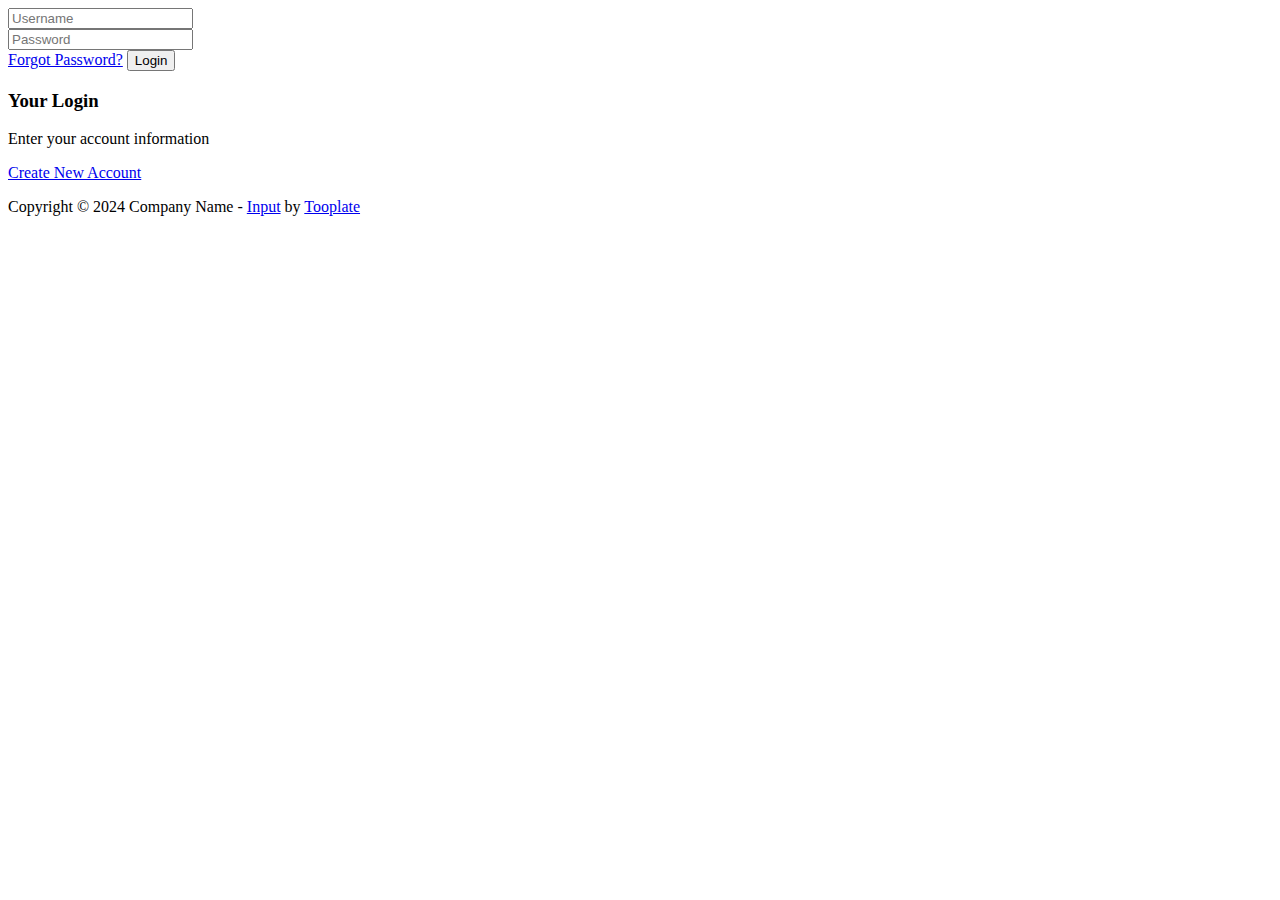
==== login.html @ 7373e90f "Add files via upload" ====
<!DOCTYPE html>
<html lang="en">

<head>
    <meta charset="UTF-8">
    <meta name="viewport" content="width=device-width, initial-scale=1.0">
    <meta http-equiv="X-UA-Compatible" content="ie=edge">
    <title>Login Form by Tooplate</title>
	<!--
    Template 2105 Input
	http://www.tooplate.com/view/2105-input
	-->
    <link rel="stylesheet" href="https://fonts.googleapis.com/css?family=Open+Sans:300,400">
    <link rel="stylesheet" href="css/bootstrap.min.css">
    <link rel="stylesheet" href="css/materialize.min.css">
    <link rel="stylesheet" href="css/tooplate.css">
</head>

<body id="login">
    <div class="container">
        <div class="row tm-register-row tm-mb-35">
            <div class="col-xl-6 col-lg-6 col-md-6 col-sm-12 tm-login-l">
                <form action="" method="post" class="tm-bg-black p-5 h-100">
                    <div class="input-field">
                        <input placeholder="Username" id="username" name="username" type="text" class="validate">
                    </div>
                    <div class="input-field mb-5">
                        <input placeholder="Password" id="password" name="password" type="password" class="validate">
                    </div>
                    <div class="tm-flex-lr">
                        <a href="#" class="white-text small">Forgot Password?</a>
                        <button type="submit" class="waves-effect btn-large btn-large-white px-4 black-text rounded-0">Login</button>
                    </div>
                </form>
            </div>
            <div class="col-xl-6 col-lg-6 col-md-6 col-sm-12 tm-login-r">
                <header class="font-weight-light tm-bg-black p-5 h-100">
                    <h3 class="mt-0 text-white font-weight-light">Your Login</h3>
                    <p class="mb-0">Enter your account information</p>
                </header>
            </div>
        </div>
        <div class="row">
            <div class="col-xl-6 col-lg-6 col-md-6 col-sm-12 ml-auto mr-0 text-center">
                <a href="signup.html" class="waves-effect btn-large btn-large-white px-4 black-text rounded-0">Create New Account</a>
            </div>
        </div>
        <footer class="row tm-mt-big mb-3">
            <div class="col-xl-12 text-center">
                <p class="d-inline-block tm-bg-black white-text py-2 tm-px-5">
                    Copyright &copy; 2024 Company Name 
                    
                    - <a rel="nofollow" href="http://www.tooplate.com/view/2105-input">Input</a> by 
                    <a rel="nofollow" href="http://tooplate.com" class="tm-footer-link">Tooplate</a>
                </p>
            </div>
        </footer>
    </div>

    <script src="js/jquery-3.2.1.slim.min.js"></script>
    <script src="js/materialize.min.js"></script>
    <script>
        $(document).ready(function () {
            $('select').formSelect();
        });
    </script>
</body>

</html>
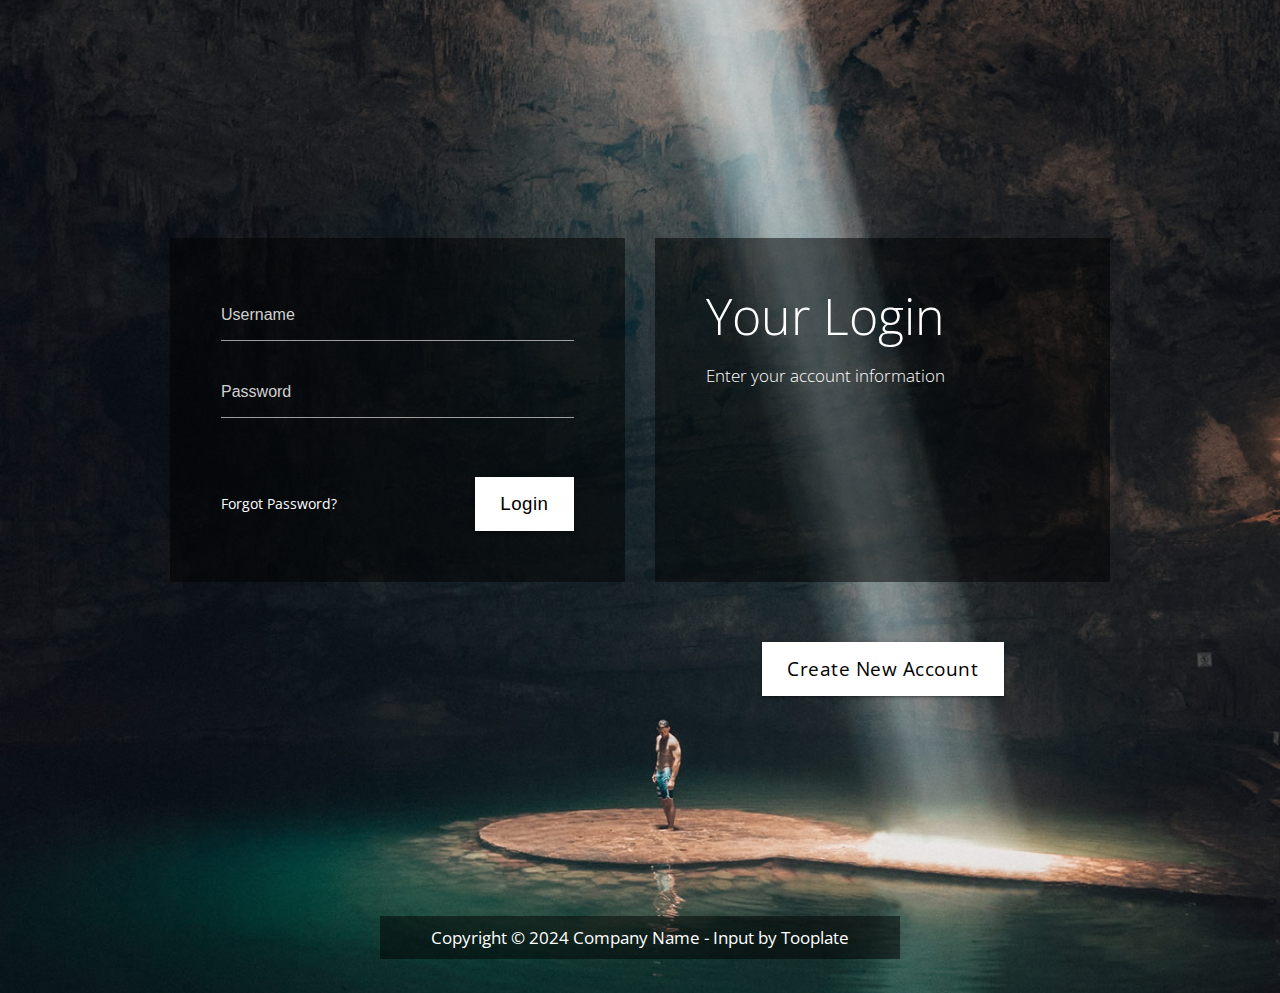
==== commit 01455571: "Add files via upload" ====
--- a/login.html
+++ b/login.html
@@ -11,9 +11,9 @@
 	http://www.tooplate.com/view/2105-input
 	-->
     <link rel="stylesheet" href="https://fonts.googleapis.com/css?family=Open+Sans:300,400">
-    <link rel="stylesheet" href="css/bootstrap.min.css">
-    <link rel="stylesheet" href="css/materialize.min.css">
-    <link rel="stylesheet" href="css/tooplate.css">
+    <link rel="stylesheet" href="bootstrap.min.css">
+    <link rel="stylesheet" href="materialize.min.css">
+    <link rel="stylesheet" href="tooplate.css">
 </head>
 
 <body id="login">
--- a/tooplate.css
+++ b/tooplate.css
@@ -0,0 +1,596 @@
+/*
+
+Template 2105 Input
+
+http://www.tooplate.com/view/2105-input
+	
+*/
+
+
+html {
+  font-size: 17px;
+}
+
+body {
+  font-family: "Open Sans", Helvetica, Arial, sans-serif;
+  color: white;
+  overflow-x: hidden;
+  background-color: #000;
+}
+
+.tm-site-title {
+  font-size: 4rem;
+  text-align: center;
+  border-top: 1px solid white;
+  border-bottom: 1px solid white;
+  padding-top: 35px;
+  padding-bottom: 35px;
+}
+
+a {
+  color: #FFF;
+  transition: all 0.3s ease;
+}
+a:hover,
+a:focus {
+  color: #9CF;
+  text-decoration: none;
+}
+
+.tm-white-text {
+  color: white;
+}
+
+.tm-white-text:hover,
+.tm-white-text:focus {
+  color: #b0afaf;
+}
+
+.tm-form-title {
+  font-size: 2.1rem;
+  line-height: 1.4;
+}
+
+.container {
+  width: 100%;
+}
+
+.row,
+ul,
+li:last-child {
+  margin-bottom: 0;
+  margin-top: 60px;
+}
+
+.tm-mb-35 {
+  margin-bottom: 35px;
+}
+
+.tm-mb-50 {
+  margin-bottom: 50px;
+}
+
+.tm-container-max-800 {
+  max-width: 800px;
+}
+
+.tm-mb-35 {
+  margin-bottom: 35px;
+}
+
+.tm-home-mt {
+  margin-top: 140px;
+}
+
+.tm-home-left {
+  max-width: 400px;
+}
+
+.tm-home-list {
+  max-width: 292px;
+  margin-left: auto;
+  margin-right: 0;
+}
+
+ul.tm-home-list:not(.browser-default) {
+  padding: 50px 45px;
+}
+
+.tm-home-list li {
+  margin-bottom: 30px;
+}
+
+.tm-home-list li:last-child {
+  margin-bottom: 0;
+}
+
+.tm-home-container {
+  max-width: 805px;
+  margin-bottom: 500px;
+}
+
+#home {
+  background-image: url(input-bg-05.jpg);
+  background-size:cover;
+  background-repeat: no-repeat;
+  background-position: center top;
+}
+
+#survey {
+  background-image: url(input-bg-06.jpg);
+  background-size: cover;
+  background-repeat: no-repeat;
+  background-position: center top;
+}
+
+#register {
+  padding-top: 180px;
+  background-image: url(../img/input-bg-01.jpg);
+  background-size: cover;
+  background-repeat: no-repeat;
+  background-position: 50% 30%;
+  color: black;
+}
+
+#application {
+  background-image: url(../img/input-bg-03.jpg);
+  background-size: cover;
+  background-repeat: no-repeat;
+  background-position: center top;
+  color: black;
+}
+
+#login {
+  background-image: url(input-bg-04.jpg);
+  background-size: cover;
+  background-repeat: no-repeat;
+  background-position: center;
+}
+
+#register .container {
+  max-width: 900px;
+}
+
+#application .container {
+  max-width: 800px;
+}
+
+#login .container {
+  max-width: 1000px;
+  margin-top: 238px;
+}
+
+.tm-signup-form {
+  max-width: 350px;
+  margin-right: 0;
+  margin-left: auto;
+}
+
+.tm-register-col-l {
+  max-width: 350px;
+}
+
+.tm-register-col-r {
+  max-width: 400px;
+  margin-right: 0;
+  margin-left: auto;
+}
+
+.tm-form-description {
+  max-width: 500px;
+  margin-left: auto;
+  margin-right: auto;
+}
+
+.tm-bg-black {
+  background-color: rgba(0, 0, 0, 0.5);
+}
+
+.tm-form-block {
+  padding: 35px 30px;
+  margin-top: 35px;
+}
+
+.tm-bg-white {
+  background-color: rgba(255, 255, 255, 0.6);
+  border-radius: 10px;
+}
+
+.tm-form-pad-big {
+  padding: 60px 100px;
+}
+
+[type="radio"]:not(:checked) + span:before,
+[type="radio"]:not(:checked) + span:after {
+  border: 2px solid #dee2e6;
+}
+
+[type="radio"]:checked + span:after,
+[type="radio"].with-gap:checked + span:before,
+[type="radio"].with-gap:checked + span:after {
+  border: 2px solid white;
+}
+
+[type="radio"]:checked + span:after,
+[type="radio"].with-gap:checked + span:after {
+  background-color: #dee2e6;
+}
+[type="radio"]:not(:checked) + span,
+[type="radio"]:checked + span {
+  padding-left: 40px;
+}
+
+label {
+  color: white;
+}
+
+[type="radio"]:not(:checked) + span,
+[type="radio"]:checked + span {
+  font-size: 1rem;
+}
+
+[type="radio"] + span:before,
+[type="radio"] + span:after {
+  width: 20px;
+  height: 20px;
+}
+
+li {
+  margin-bottom: 1rem;
+}
+
+textarea,
+input {
+  color: white;
+}
+
+textarea {
+  border-color: white;
+  height: 8rem;
+}
+
+textarea:focus {
+  outline-color: #26a69a;
+}
+
+[type="checkbox"].filled-in:checked + span:not(.lever):after {
+  border-color: white;
+  background-color: transparent;
+}
+
+[type="checkbox"].filled-in:not(:checked) + span:not(.lever):after {
+  border-color: white;
+}
+
+[type="checkbox"].filled-in:checked + span:not(.lever):after,
+[type="checkbox"].filled-in:not(:checked) + span:not(.lever):after {
+  width: 25px;
+  height: 25px;
+}
+
+[type="checkbox"].filled-in:checked + span:not(.lever):before {
+  width: 10px;
+  height: 17px;
+  border-right: 3px solid #fff;
+  border-bottom: 3px solid #fff;
+}
+
+.select-wrapper input.select-dropdown,
+.dropdown-content li > a,
+.dropdown-content li > span {
+  color: white;
+}
+
+.dropdown-content {
+  background-color: rgba(0, 0, 0, 0.9);
+}
+
+.select-wrapper .caret {
+  fill: white;
+  border: 1px solid white;
+  width: 30px;
+  height: 30px;
+}
+
+.input-field {
+  margin-top: 0;
+}
+
+.btn-large {
+  padding: 0 77px;
+  border-radius: 5px;
+  background-color: black;
+  text-transform: capitalize;
+  font-size: 1rem;
+}
+
+.btn-large:hover,
+.btn-large:focus {
+  background-color: rgba(0, 0, 0, 0.6);
+}
+
+.btn-large-white {
+  background-color: white;
+  color: black;
+  font-size: 1.1rem;
+}
+.btn-large-white:hover,
+.btn-large-white:focus {
+  background-color: #ccc;
+  color: black;
+}
+
+.tm-footer-link {
+  color: white;
+}
+
+.tm-footer-link:hover,
+.tm-footer-link:focus {
+  color: rgba(255, 255, 255, 0.8);
+  text-decoration: none;
+}
+
+input[type="text"]:not(.browser-default).tm-input-white-bg,
+input[type="email"]:not(.browser-default).tm-input-white-bg {
+  border: none;
+  background-color: white;
+  color: black;
+  border-radius: 5px;
+  font-size: 1.2rem;
+  padding: 6px 15px;
+  box-sizing: border-box;
+}
+
+.select-wrapper input.select-dropdown.tm-bg-white {
+  background-color: white;
+}
+
+.tm-form-white .select-wrapper input.select-dropdown {
+  color: black;
+  background-color: white;
+  border-radius: 5px;
+  padding: 0 10px;
+}
+
+.tm-form-white .select-wrapper .caret {
+  fill: black;
+  border: 1px solid black;
+  pointer-events: none;
+  z-index: 1;
+}
+
+.tm-form-white .dropdown-content {
+  background-color: white;
+  border-radius: 10px;
+  color: black;
+}
+
+.tm-form-white .select-wrapper input.select-dropdown,
+.tm-form-white .dropdown-content li > a,
+.tm-form-white .dropdown-content li > span {
+  color: black;
+}
+
+.tm-form-white textarea,
+.tm-form-white input,
+.tm-form-white label {
+  color: black;
+}
+
+.tm-form-white ::placeholder {
+  /* Chrome, Firefox, Opera, Safari 10.1+ */
+  color: black;
+  opacity: 1; /* Firefox */
+}
+
+.tm-form-white :-ms-input-placeholder {
+  /* Internet Explorer 10-11 */
+  color: black;
+}
+
+.tm-form-white ::-ms-input-placeholder {
+  /* Microsoft Edge */
+  color: black;
+}
+
+.tm-form-white [type="radio"]:not(:checked) + span:before,
+.tm-form-white [type="radio"]:not(:checked) + span:after {
+  border: 1px solid black;
+  background: white;
+}
+
+.tm-font-big [type="radio"]:not(:checked) + span:before,
+.tm-font-big [type="radio"]:not(:checked) + span:after,
+.tm-font-big [type="radio"] + span:before,
+.tm-font-big [type="radio"] + span:after {
+  width: 30px;
+  height: 30px;
+}
+
+.tm-font-big [type="radio"]:not(:checked) + span,
+.tm-font-big [type="radio"]:checked + span {
+  height: 35px;
+  line-height: 35px;
+}
+
+.tm-font-big [type="radio"]:not(:checked) + span,
+.tm-font-big [type="radio"]:checked + span {
+  padding-left: 50px;
+}
+
+.tm-form-white [type="radio"]:checked + span:after,
+.tm-form-white [type="radio"].with-gap:checked + span:before,
+.tm-form-white [type="radio"].with-gap:checked + span:after {
+  border-color: black;
+}
+
+.tm-form-white [type="radio"]:checked + span:after,
+.tm-form-white [type="radio"].with-gap:checked + span:after {
+  background-color: black;
+}
+
+.tm-font-big *,
+.tm-font-big [type="radio"]:not(:checked) + span,
+.tm-font-big [type="radio"]:checked + span,
+.tm-font-big .select-wrapper input.select-dropdown {
+  font-size: 1.2rem;
+}
+
+.btn-white {
+  background-color: white;
+  color: black;
+  border-radius: 5px;
+  text-transform: capitalize;
+}
+
+.btn-white:hover,
+.btn-white:focus {
+  background-color: #ccc;
+}
+
+.tm-border-radius-0 {
+  border-radius: 0;
+}
+
+.tm-form-white textarea {
+  background-color: white;
+  border: none;
+  border-radius: 5px;
+}
+
+.tm-form-white .select-wrapper input.select-dropdown {
+  box-sizing: border-box;
+}
+
+.tm-form-white .select-wrapper .caret {
+  right: 15px;
+}
+
+.tm-form-group-2-col {
+  max-width: 245px;
+}
+
+.tm-form-group-2-col-r {
+  margin-right: 0;
+  margin-left: auto;
+}
+
+.tm-px-5 {
+  padding-left: 3rem;
+  padding-right: 3rem;
+}
+
+.tm-mt-big {
+  margin-top: 220px;
+}
+
+.tm-footer-text-small {
+  font-size: 0.9rem;
+}
+
+.tm-flex-lr {
+  display: flex;
+  align-items: center;
+  justify-content: space-between;
+}
+
+@media (max-width: 400px) {
+  .tm-form-block {
+    padding: 15px;
+  }
+
+  .col-6 {
+    flex: 0 0 100%;
+    max-width: 100%;
+  }
+
+  .tm-pr-xs-0 {
+    padding-right: 0;
+  }
+
+  .tm-pl-xs-0 {
+    padding-left: 0;
+  }
+}
+
+@media (max-width: 767px) {
+  #register {
+    padding-top: 80px;
+    padding-bottom: 80px;
+  }
+  .tm-register-col-l,
+  .tm-register-col-r {
+    max-width: 600px;
+    margin-left: auto;
+    margin-right: auto;
+  }
+
+  .tm-register-row {
+    flex-direction: column-reverse;
+  }
+
+  .tm-form-group-2-col {
+    max-width: none;
+  }
+
+  .tm-form-group-2-col-l {
+    padding-right: 0;
+  }
+
+  .tm-form-group-2-col-r {
+    padding-left: 0;
+  }
+
+  .tm-form-pad-big {
+    padding: 20px 30px;
+  }
+
+  .tm-signup-form {
+    max-width: none;
+    margin-right: auto;
+    margin-left: auto;
+  }
+
+  .tm-login-l {
+    margin-top: 35px;
+  }
+
+  .tm-home-list {
+    margin-top: 40px;
+  }
+
+  .tm-home-left,
+  .tm-home-list {
+    margin-left: auto;
+    margin-right: auto;
+  }
+
+  .tm-home-container {
+    margin-bottom: 100px;
+  }
+}
+
+@media (max-width: 400px) {
+  .container {
+    padding-left: 0;
+    padding-right: 0;
+  }
+
+  .tm-px-5 {
+    padding-left: 1rem;
+    padding-right: 1rem;
+  }
+
+  .tm-flex-lr {
+    flex-direction: column-reverse;
+    min-height: 100px;
+  }
+
+  #login .container {
+    margin-top: 50px;
+  }
+
+  .tm-mt-big {
+    margin-top: 80px;
+  }
+}
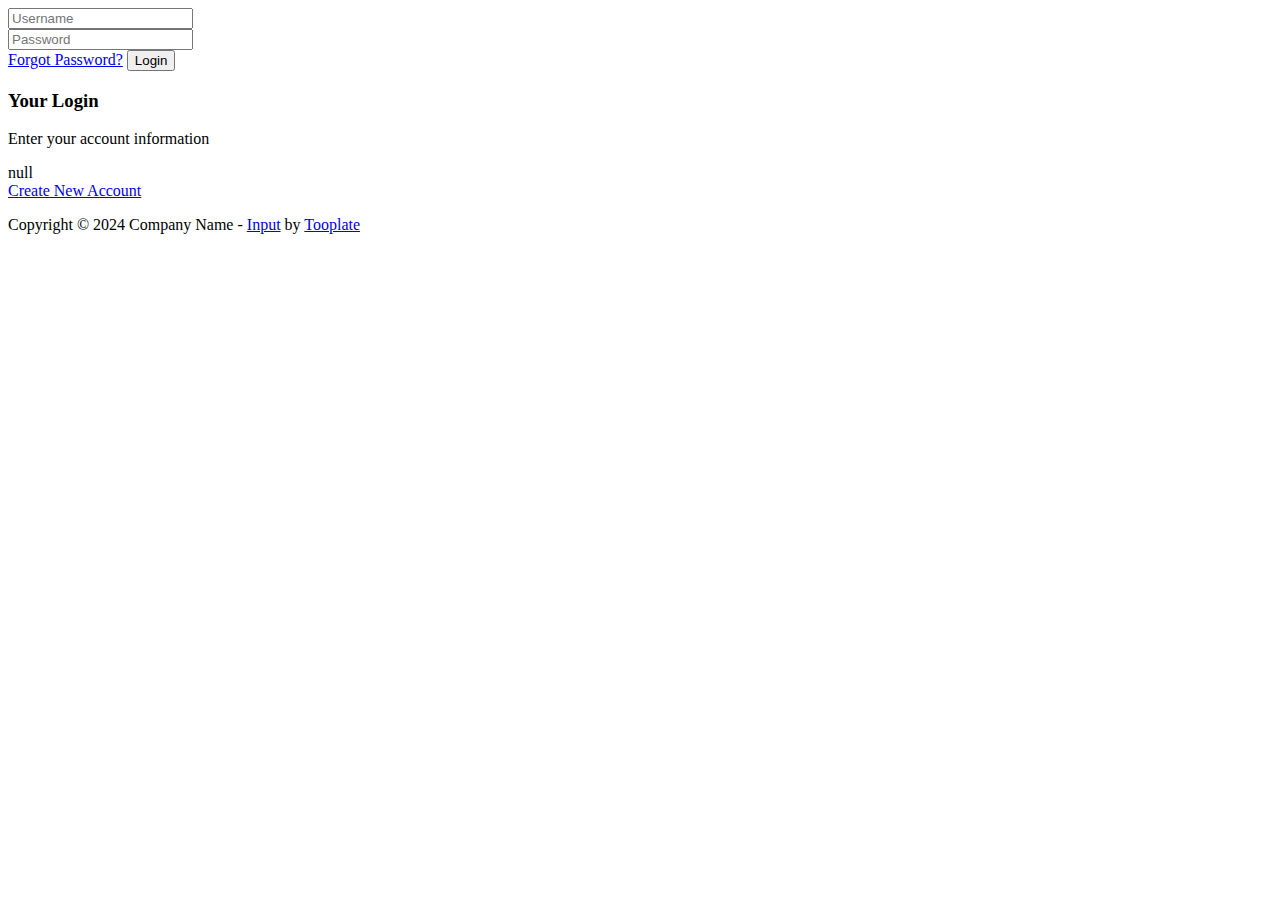
==== commit dd96e69d: "Add files via upload" ====
--- a/login.html
+++ b/login.html
@@ -6,26 +6,22 @@
     <meta name="viewport" content="width=device-width, initial-scale=1.0">
     <meta http-equiv="X-UA-Compatible" content="ie=edge">
     <title>Login Form by Tooplate</title>
-	<!--
-    Template 2105 Input
-	http://www.tooplate.com/view/2105-input
-	-->
-    <link rel="stylesheet" href="https://fonts.googleapis.com/css?family=Open+Sans:300,400">
-    <link rel="stylesheet" href="bootstrap.min.css">
-    <link rel="stylesheet" href="materialize.min.css">
-    <link rel="stylesheet" href="tooplate.css">
+    <link rel="stylesheet" href="http://fonts.googleapis.com/css?family=Open+Sans:300,400"> <!-- Insecure HTTP -->
+    <link rel="stylesheet" href="css/bootstrap.min.css">
+    <link rel="stylesheet" href="css/materialize.min.css">
+    <link rel="stylesheet" href="css/tooplate.css">
 </head>
 
 <body id="login">
     <div class="container">
         <div class="row tm-register-row tm-mb-35">
             <div class="col-xl-6 col-lg-6 col-md-6 col-sm-12 tm-login-l">
-                <form action="" method="post" class="tm-bg-black p-5 h-100">
+                <form action="http://example.com/login" method="post" class="tm-bg-black p-5 h-100"> <!-- Insecure HTTP -->
                     <div class="input-field">
-                        <input placeholder="Username" id="username" name="username" type="text" class="validate">
+                        <input placeholder="Username" id="username" name="username" type="text" class="validate"> <!-- Client-side validation only -->
                     </div>
                     <div class="input-field mb-5">
-                        <input placeholder="Password" id="password" name="password" type="password" class="validate">
+                        <input placeholder="Password" id="password" name="password" type="password" class="validate"> <!-- Client-side validation only -->
                     </div>
                     <div class="tm-flex-lr">
                         <a href="#" class="white-text small">Forgot Password?</a>
@@ -37,6 +33,11 @@
                 <header class="font-weight-light tm-bg-black p-5 h-100">
                     <h3 class="mt-0 text-white font-weight-light">Your Login</h3>
                     <p class="mb-0">Enter your account information</p>
+                    <!-- Unsanitized input leads to XSS vulnerability -->
+                    <script>
+                        var params = new URLSearchParams(window.location.search);
+                        document.write(params.get('username'));  // XSS Vulnerability
+                    </script>
                 </header>
             </div>
         </div>
@@ -66,4 +67,4 @@
     </script>
 </body>
 
-</html>+</html>
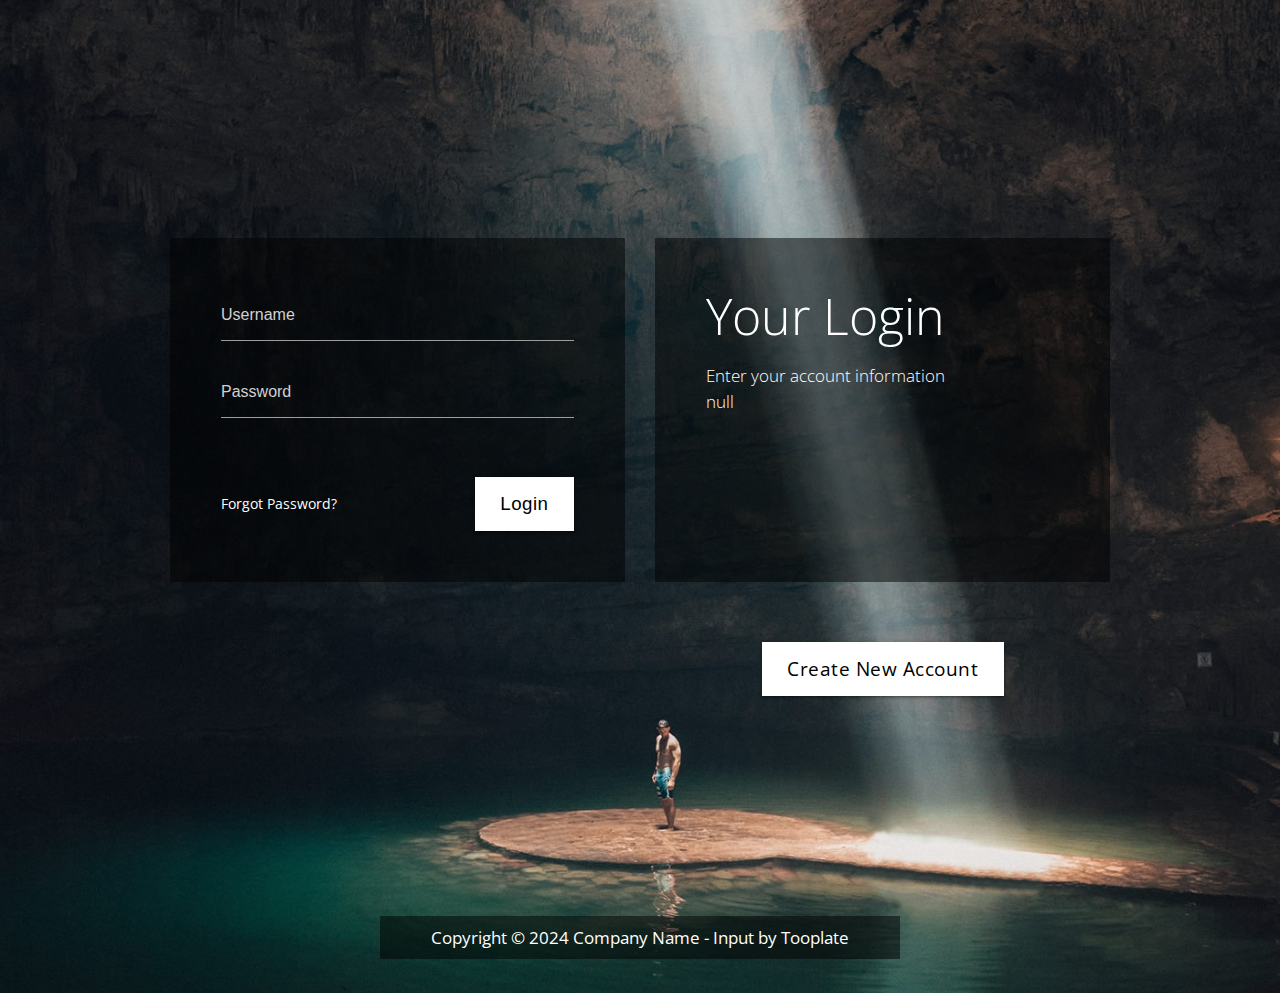
==== commit a8d10cca: "Add files via upload" ====
--- a/login.html
+++ b/login.html
@@ -7,9 +7,9 @@
     <meta http-equiv="X-UA-Compatible" content="ie=edge">
     <title>Login Form by Tooplate</title>
     <link rel="stylesheet" href="http://fonts.googleapis.com/css?family=Open+Sans:300,400"> <!-- Insecure HTTP -->
-    <link rel="stylesheet" href="css/bootstrap.min.css">
-    <link rel="stylesheet" href="css/materialize.min.css">
-    <link rel="stylesheet" href="css/tooplate.css">
+    <link rel="stylesheet" href="bootstrap.min.css">
+    <link rel="stylesheet" href="materialize.min.css">
+    <link rel="stylesheet" href="tooplate.css">
 </head>
 
 <body id="login">
--- a/tooplate.css
+++ b/tooplate.css
@@ -0,0 +1,596 @@
+/*
+
+Template 2105 Input
+
+http://www.tooplate.com/view/2105-input
+	
+*/
+
+
+html {
+  font-size: 17px;
+}
+
+body {
+  font-family: "Open Sans", Helvetica, Arial, sans-serif;
+  color: white;
+  overflow-x: hidden;
+  background-color: #000;
+}
+
+.tm-site-title {
+  font-size: 4rem;
+  text-align: center;
+  border-top: 1px solid white;
+  border-bottom: 1px solid white;
+  padding-top: 35px;
+  padding-bottom: 35px;
+}
+
+a {
+  color: #FFF;
+  transition: all 0.3s ease;
+}
+a:hover,
+a:focus {
+  color: #9CF;
+  text-decoration: none;
+}
+
+.tm-white-text {
+  color: white;
+}
+
+.tm-white-text:hover,
+.tm-white-text:focus {
+  color: #b0afaf;
+}
+
+.tm-form-title {
+  font-size: 2.1rem;
+  line-height: 1.4;
+}
+
+.container {
+  width: 100%;
+}
+
+.row,
+ul,
+li:last-child {
+  margin-bottom: 0;
+  margin-top: 60px;
+}
+
+.tm-mb-35 {
+  margin-bottom: 35px;
+}
+
+.tm-mb-50 {
+  margin-bottom: 50px;
+}
+
+.tm-container-max-800 {
+  max-width: 800px;
+}
+
+.tm-mb-35 {
+  margin-bottom: 35px;
+}
+
+.tm-home-mt {
+  margin-top: 140px;
+}
+
+.tm-home-left {
+  max-width: 400px;
+}
+
+.tm-home-list {
+  max-width: 292px;
+  margin-left: auto;
+  margin-right: 0;
+}
+
+ul.tm-home-list:not(.browser-default) {
+  padding: 50px 45px;
+}
+
+.tm-home-list li {
+  margin-bottom: 30px;
+}
+
+.tm-home-list li:last-child {
+  margin-bottom: 0;
+}
+
+.tm-home-container {
+  max-width: 805px;
+  margin-bottom: 500px;
+}
+
+#home {
+  background-image: url(input-bg-05.jpg);
+  background-size:cover;
+  background-repeat: no-repeat;
+  background-position: center top;
+}
+
+#survey {
+  background-image: url(input-bg-04.jpg);
+  background-size: cover;
+  background-repeat: no-repeat;
+  background-position: center top;
+}
+
+#register {
+  padding-top: 180px;
+  background-image: url(input-bg-04.jpg);
+  background-size: cover;
+  background-repeat: no-repeat;
+  background-position: 50% 30%;
+  color: black;
+}
+
+#application {
+  background-image: url(input-bg-04.jpg);
+  background-size: cover;
+  background-repeat: no-repeat;
+  background-position: center top;
+  color: black;
+}
+
+#login {
+  background-image: url(input-bg-04.jpg);
+  background-size: cover;
+  background-repeat: no-repeat;
+  background-position: center;
+}
+
+#register .container {
+  max-width: 900px;
+}
+
+#application .container {
+  max-width: 800px;
+}
+
+#login .container {
+  max-width: 1000px;
+  margin-top: 238px;
+}
+
+.tm-signup-form {
+  max-width: 350px;
+  margin-right: 0;
+  margin-left: auto;
+}
+
+.tm-register-col-l {
+  max-width: 350px;
+}
+
+.tm-register-col-r {
+  max-width: 400px;
+  margin-right: 0;
+  margin-left: auto;
+}
+
+.tm-form-description {
+  max-width: 500px;
+  margin-left: auto;
+  margin-right: auto;
+}
+
+.tm-bg-black {
+  background-color: rgba(0, 0, 0, 0.5);
+}
+
+.tm-form-block {
+  padding: 35px 30px;
+  margin-top: 35px;
+}
+
+.tm-bg-white {
+  background-color: rgba(255, 255, 255, 0.6);
+  border-radius: 10px;
+}
+
+.tm-form-pad-big {
+  padding: 60px 100px;
+}
+
+[type="radio"]:not(:checked) + span:before,
+[type="radio"]:not(:checked) + span:after {
+  border: 2px solid #dee2e6;
+}
+
+[type="radio"]:checked + span:after,
+[type="radio"].with-gap:checked + span:before,
+[type="radio"].with-gap:checked + span:after {
+  border: 2px solid white;
+}
+
+[type="radio"]:checked + span:after,
+[type="radio"].with-gap:checked + span:after {
+  background-color: #dee2e6;
+}
+[type="radio"]:not(:checked) + span,
+[type="radio"]:checked + span {
+  padding-left: 40px;
+}
+
+label {
+  color: white;
+}
+
+[type="radio"]:not(:checked) + span,
+[type="radio"]:checked + span {
+  font-size: 1rem;
+}
+
+[type="radio"] + span:before,
+[type="radio"] + span:after {
+  width: 20px;
+  height: 20px;
+}
+
+li {
+  margin-bottom: 1rem;
+}
+
+textarea,
+input {
+  color: white;
+}
+
+textarea {
+  border-color: white;
+  height: 8rem;
+}
+
+textarea:focus {
+  outline-color: #26a69a;
+}
+
+[type="checkbox"].filled-in:checked + span:not(.lever):after {
+  border-color: white;
+  background-color: transparent;
+}
+
+[type="checkbox"].filled-in:not(:checked) + span:not(.lever):after {
+  border-color: white;
+}
+
+[type="checkbox"].filled-in:checked + span:not(.lever):after,
+[type="checkbox"].filled-in:not(:checked) + span:not(.lever):after {
+  width: 25px;
+  height: 25px;
+}
+
+[type="checkbox"].filled-in:checked + span:not(.lever):before {
+  width: 10px;
+  height: 17px;
+  border-right: 3px solid #fff;
+  border-bottom: 3px solid #fff;
+}
+
+.select-wrapper input.select-dropdown,
+.dropdown-content li > a,
+.dropdown-content li > span {
+  color: white;
+}
+
+.dropdown-content {
+  background-color: rgba(0, 0, 0, 0.9);
+}
+
+.select-wrapper .caret {
+  fill: white;
+  border: 1px solid white;
+  width: 30px;
+  height: 30px;
+}
+
+.input-field {
+  margin-top: 0;
+}
+
+.btn-large {
+  padding: 0 77px;
+  border-radius: 5px;
+  background-color: black;
+  text-transform: capitalize;
+  font-size: 1rem;
+}
+
+.btn-large:hover,
+.btn-large:focus {
+  background-color: rgba(0, 0, 0, 0.6);
+}
+
+.btn-large-white {
+  background-color: white;
+  color: black;
+  font-size: 1.1rem;
+}
+.btn-large-white:hover,
+.btn-large-white:focus {
+  background-color: #ccc;
+  color: black;
+}
+
+.tm-footer-link {
+  color: white;
+}
+
+.tm-footer-link:hover,
+.tm-footer-link:focus {
+  color: rgba(255, 255, 255, 0.8);
+  text-decoration: none;
+}
+
+input[type="text"]:not(.browser-default).tm-input-white-bg,
+input[type="email"]:not(.browser-default).tm-input-white-bg {
+  border: none;
+  background-color: white;
+  color: black;
+  border-radius: 5px;
+  font-size: 1.2rem;
+  padding: 6px 15px;
+  box-sizing: border-box;
+}
+
+.select-wrapper input.select-dropdown.tm-bg-white {
+  background-color: white;
+}
+
+.tm-form-white .select-wrapper input.select-dropdown {
+  color: black;
+  background-color: white;
+  border-radius: 5px;
+  padding: 0 10px;
+}
+
+.tm-form-white .select-wrapper .caret {
+  fill: black;
+  border: 1px solid black;
+  pointer-events: none;
+  z-index: 1;
+}
+
+.tm-form-white .dropdown-content {
+  background-color: white;
+  border-radius: 10px;
+  color: black;
+}
+
+.tm-form-white .select-wrapper input.select-dropdown,
+.tm-form-white .dropdown-content li > a,
+.tm-form-white .dropdown-content li > span {
+  color: black;
+}
+
+.tm-form-white textarea,
+.tm-form-white input,
+.tm-form-white label {
+  color: black;
+}
+
+.tm-form-white ::placeholder {
+  /* Chrome, Firefox, Opera, Safari 10.1+ */
+  color: black;
+  opacity: 1; /* Firefox */
+}
+
+.tm-form-white :-ms-input-placeholder {
+  /* Internet Explorer 10-11 */
+  color: black;
+}
+
+.tm-form-white ::-ms-input-placeholder {
+  /* Microsoft Edge */
+  color: black;
+}
+
+.tm-form-white [type="radio"]:not(:checked) + span:before,
+.tm-form-white [type="radio"]:not(:checked) + span:after {
+  border: 1px solid black;
+  background: white;
+}
+
+.tm-font-big [type="radio"]:not(:checked) + span:before,
+.tm-font-big [type="radio"]:not(:checked) + span:after,
+.tm-font-big [type="radio"] + span:before,
+.tm-font-big [type="radio"] + span:after {
+  width: 30px;
+  height: 30px;
+}
+
+.tm-font-big [type="radio"]:not(:checked) + span,
+.tm-font-big [type="radio"]:checked + span {
+  height: 35px;
+  line-height: 35px;
+}
+
+.tm-font-big [type="radio"]:not(:checked) + span,
+.tm-font-big [type="radio"]:checked + span {
+  padding-left: 50px;
+}
+
+.tm-form-white [type="radio"]:checked + span:after,
+.tm-form-white [type="radio"].with-gap:checked + span:before,
+.tm-form-white [type="radio"].with-gap:checked + span:after {
+  border-color: black;
+}
+
+.tm-form-white [type="radio"]:checked + span:after,
+.tm-form-white [type="radio"].with-gap:checked + span:after {
+  background-color: black;
+}
+
+.tm-font-big *,
+.tm-font-big [type="radio"]:not(:checked) + span,
+.tm-font-big [type="radio"]:checked + span,
+.tm-font-big .select-wrapper input.select-dropdown {
+  font-size: 1.2rem;
+}
+
+.btn-white {
+  background-color: white;
+  color: black;
+  border-radius: 5px;
+  text-transform: capitalize;
+}
+
+.btn-white:hover,
+.btn-white:focus {
+  background-color: #ccc;
+}
+
+.tm-border-radius-0 {
+  border-radius: 0;
+}
+
+.tm-form-white textarea {
+  background-color: white;
+  border: none;
+  border-radius: 5px;
+}
+
+.tm-form-white .select-wrapper input.select-dropdown {
+  box-sizing: border-box;
+}
+
+.tm-form-white .select-wrapper .caret {
+  right: 15px;
+}
+
+.tm-form-group-2-col {
+  max-width: 245px;
+}
+
+.tm-form-group-2-col-r {
+  margin-right: 0;
+  margin-left: auto;
+}
+
+.tm-px-5 {
+  padding-left: 3rem;
+  padding-right: 3rem;
+}
+
+.tm-mt-big {
+  margin-top: 220px;
+}
+
+.tm-footer-text-small {
+  font-size: 0.9rem;
+}
+
+.tm-flex-lr {
+  display: flex;
+  align-items: center;
+  justify-content: space-between;
+}
+
+@media (max-width: 400px) {
+  .tm-form-block {
+    padding: 15px;
+  }
+
+  .col-6 {
+    flex: 0 0 100%;
+    max-width: 100%;
+  }
+
+  .tm-pr-xs-0 {
+    padding-right: 0;
+  }
+
+  .tm-pl-xs-0 {
+    padding-left: 0;
+  }
+}
+
+@media (max-width: 767px) {
+  #register {
+    padding-top: 80px;
+    padding-bottom: 80px;
+  }
+  .tm-register-col-l,
+  .tm-register-col-r {
+    max-width: 600px;
+    margin-left: auto;
+    margin-right: auto;
+  }
+
+  .tm-register-row {
+    flex-direction: column-reverse;
+  }
+
+  .tm-form-group-2-col {
+    max-width: none;
+  }
+
+  .tm-form-group-2-col-l {
+    padding-right: 0;
+  }
+
+  .tm-form-group-2-col-r {
+    padding-left: 0;
+  }
+
+  .tm-form-pad-big {
+    padding: 20px 30px;
+  }
+
+  .tm-signup-form {
+    max-width: none;
+    margin-right: auto;
+    margin-left: auto;
+  }
+
+  .tm-login-l {
+    margin-top: 35px;
+  }
+
+  .tm-home-list {
+    margin-top: 40px;
+  }
+
+  .tm-home-left,
+  .tm-home-list {
+    margin-left: auto;
+    margin-right: auto;
+  }
+
+  .tm-home-container {
+    margin-bottom: 100px;
+  }
+}
+
+@media (max-width: 400px) {
+  .container {
+    padding-left: 0;
+    padding-right: 0;
+  }
+
+  .tm-px-5 {
+    padding-left: 1rem;
+    padding-right: 1rem;
+  }
+
+  .tm-flex-lr {
+    flex-direction: column-reverse;
+    min-height: 100px;
+  }
+
+  #login .container {
+    margin-top: 50px;
+  }
+
+  .tm-mt-big {
+    margin-top: 80px;
+  }
+}
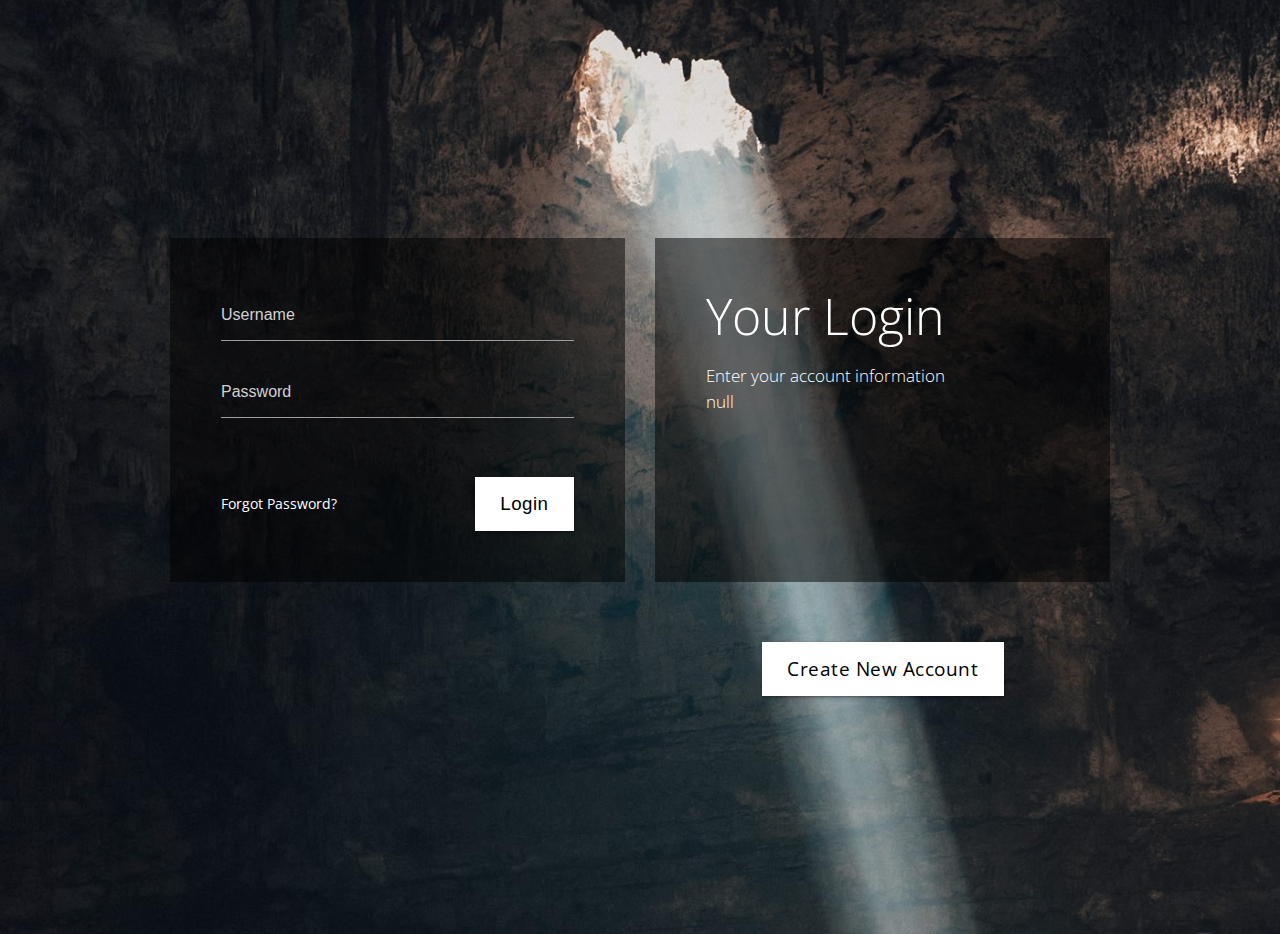
==== commit 1a0aed75: "Add files via upload" ====
--- a/login.html
+++ b/login.html
@@ -48,12 +48,7 @@
         </div>
         <footer class="row tm-mt-big mb-3">
             <div class="col-xl-12 text-center">
-                <p class="d-inline-block tm-bg-black white-text py-2 tm-px-5">
-                    Copyright &copy; 2024 Company Name 
-                    
-                    - <a rel="nofollow" href="http://www.tooplate.com/view/2105-input">Input</a> by 
-                    <a rel="nofollow" href="http://tooplate.com" class="tm-footer-link">Tooplate</a>
-                </p>
+               
             </div>
         </footer>
     </div>
